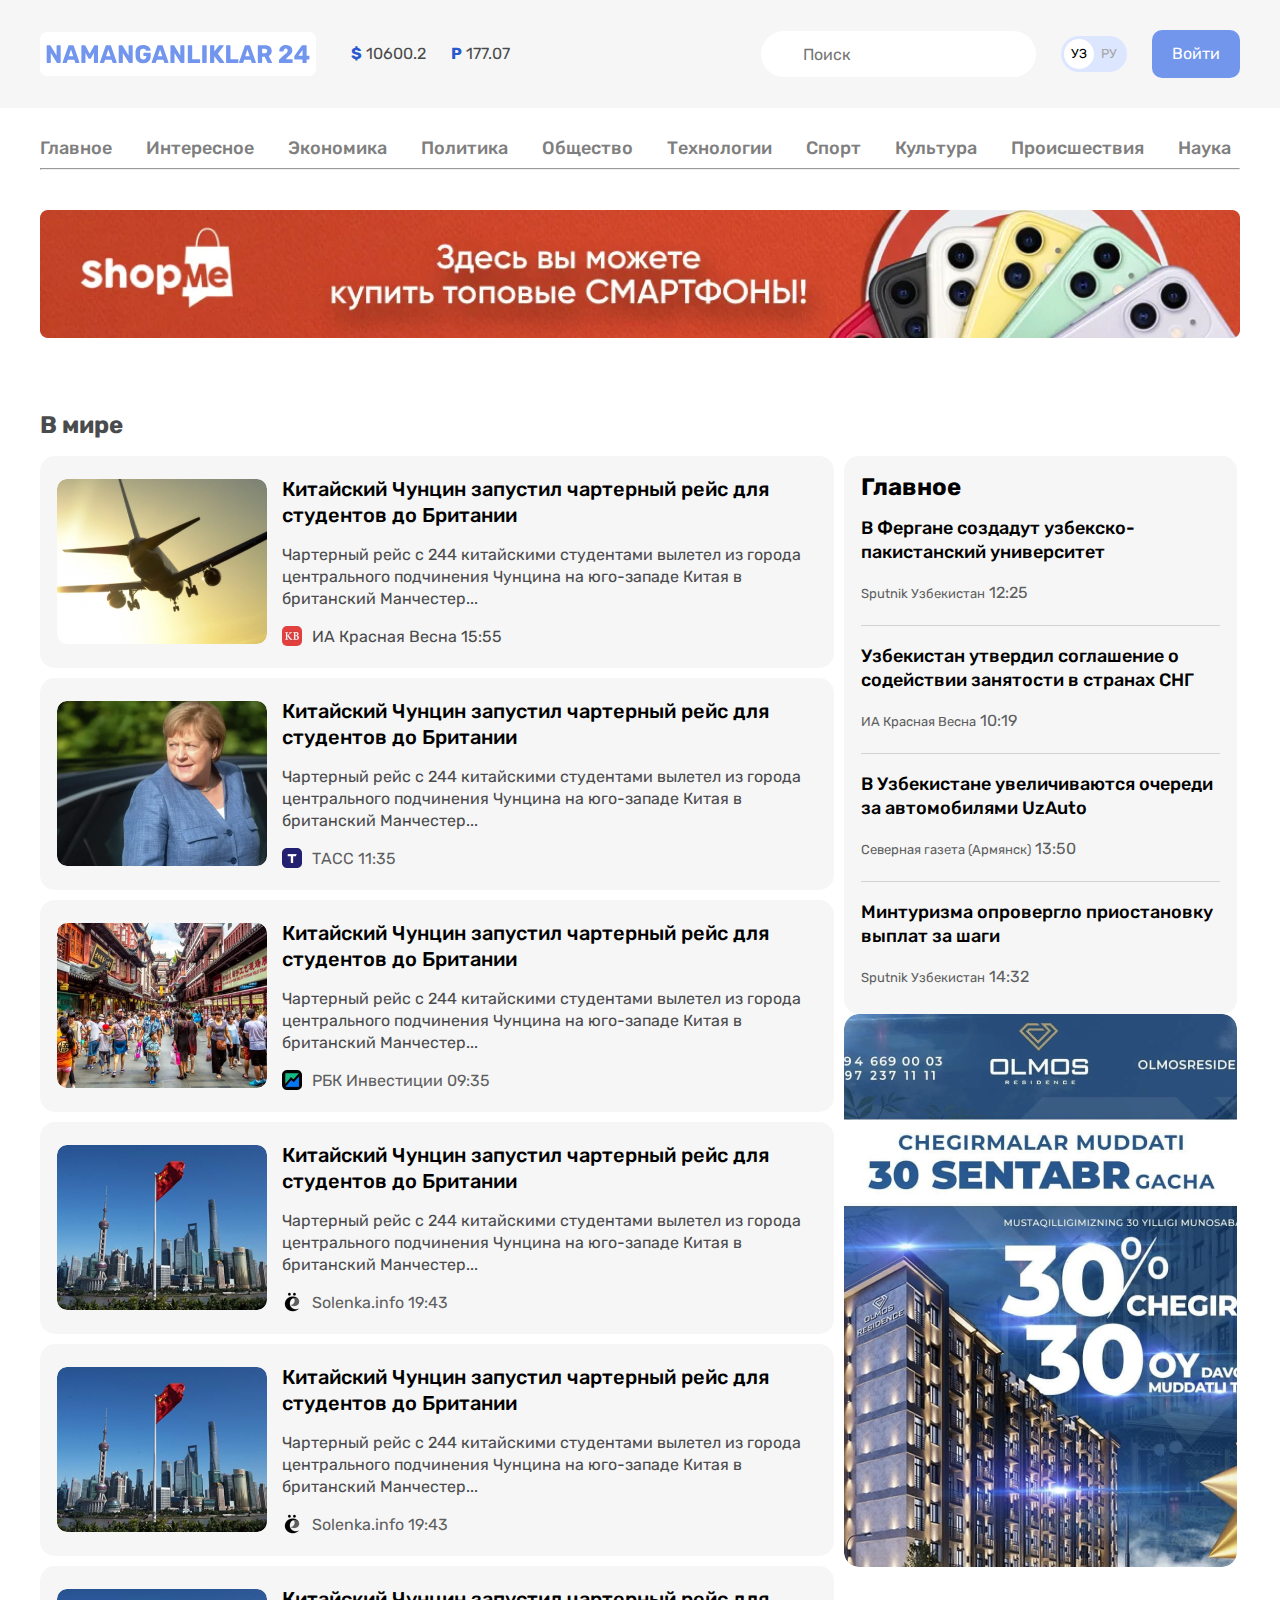
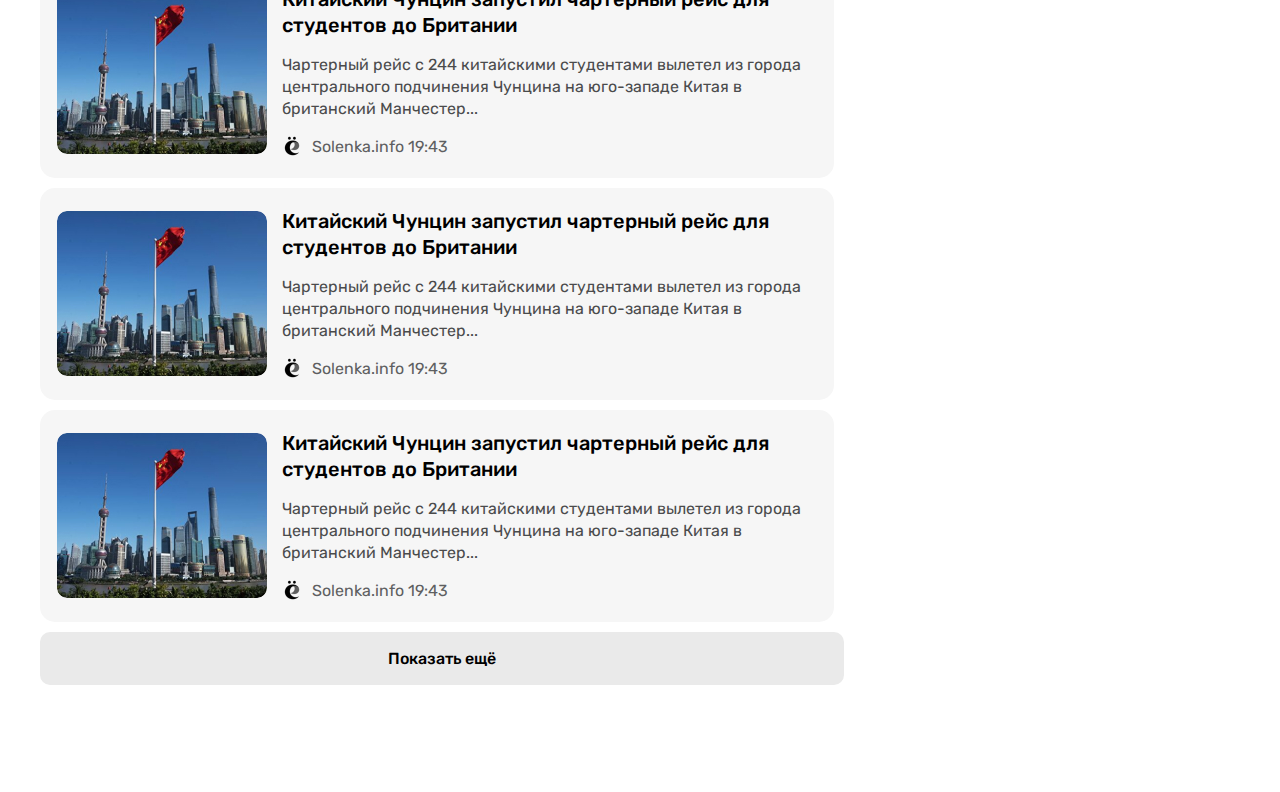
==== index-2.html @ bfdbe7aa "add page interesting" ====
<!DOCTYPE html>
<html lang="uz">
<head>
    <meta charset="UTF-8">
    <meta http-equiv="X-UA-Compatible" content="IE=edge">
    <meta name="viewport" content="width=device-width, initial-scale=1.0">
    <title>Интересное</title>
    <!-- Fonts -->
    <link rel="preconnect" href="https://fonts.googleapis.com">
    <link rel="preconnect" href="https://fonts.gstatic.com" crossorigin>
    <link href="https://fonts.googleapis.com/css2?family=Rubik:wght@400;500;700&display=swap" rel="stylesheet">
    <!-- Stayle -->
    <link rel="stylesheet" href="styles/normalize.css">
    <link rel="stylesheet" href="styles/style.css">
    <!-- Link -->
</head>
<body>
    <!-- <<<Header>>> -->
        <header class="site-header">
            <div class="site-header-top">
                <div class="container site-header-container">
                    
                    <a class="site-header-logo" href="index.html">
                        <img class="logo-img" src="img/logo-img.svg" alt="logo" width="264" height="28">
                    </a>
                    <ul class="site-header-value-info">
                        <li class="site-header-currency">
                            <b class="currency-rates-type">$</b>
                            <span class="site-header-dollar-value">10600.2</span>
                        </li>
                        <li class="site-header-currency">
                            <b class="currency-rates-type">Р</b>
                            <span class="site-header-dollar-value">177.07</span>
                        </li>
                    </ul>
                    
                    <!-- 
                    -->
                    
                    <!-- search -->
                    <form action="https://olcha.uz" method="get">
                        <input class="input-search" type="text" name="search" placeholder="Поиск">
                    </form>
                    
                    <!-- Toogler lang -->
                    <div class="lang-toogle">
                        <a class="lang-toogle-link lang-toogle-link-active" href="index.html">УЗ</a>
                        <a class="lang-toogle-link" href="index.html">РУ</a>
                    </div>
                    <!-- site header link button -->
                    <a class="button button-site-header" href="#">Войти</a>
                </div>
            </div>
        </header>
        
        <!-- Navigation -->
        <div class="container site-nav-wrapper">
            <ul class="site-nav">
                <li class="site-nav-list"><a class="site-nav-list-link" href="index.html">Главное</a>
                </li>
                <li class="site-nav-list"><a class="site-nav-list-link" href="index-2.html">Интересное</a>
                </li>
                <li class="site-nav-list"><a class="site-nav-list-link" href="#">Экономика</a>
                </li>
                <li class="site-nav-list"><a class="site-nav-list-link" href="#">Политика</a>
                </li>
                <li class="site-nav-list"><a class="site-nav-list-link" href="#">Общество</a>
                </li>
                <li class="site-nav-list"><a class="site-nav-list-link" href="#">Технологии</a>
                </li>
                <li class="site-nav-list"><a class="site-nav-list-link" href="#">Спорт</a>
                </li>
                <li class="site-nav-list"><a class="site-nav-list-link" href="#">Культура</a>
                </li>
                <li class="site-nav-list"><a class="site-nav-list-link" href="#">Происшествия</a>
                </li>
                <li class="site-nav-list"><a class="site-nav-list-link" href="#">Наука</a>
                </li>
            </ul>
            
            <hr class="hr">
            
            <a class="banner" href="https://olcha.uz" target="_blank">
                <img class="banner-img" src="img/banner.jpg" alt="Reklam banner">
            </a>
        </div>
        <!-- <<<Global cards>>> -->
            <h2 class="container titlemir">В мире</h2>
        <div class="container layout-2-1">
            <div class="layout-2-1-global-news">
                <div class="global-news">
                    <div class="global-news-list">
                        <img class="global-news-img" src="img/airbus.jpg" alt="airbus" width="210" height="165">
                        <div class="news-title">
                            <a class="global-news-link" href="#">
                                <h2 class="global-news-title">Китайский Чунцин запустил чартерный рейс для студентов до Британии</h2>
                            </a>
                            <p class="global-news-text">Чартерный рейс с 244 китайскими студентами вылетел из города центрального подчинения Чунцина на юго-западе Китая в британский Манчестер...
                            </p>
                            <span class="global-news-span-time">
                                <img class="icon-news" src="img/krasnayavesna.svg" alt="krasnayavesn icon" width="20" height="20">
                                ИА Красная Весна 15:55
                            </span>
                        </div>
                    </div>
                    <div class="global-news-list">
                        <img class="global-news-img" src="img/deputat.jpg" alt="deputat" width="210" height="165">
                        <div class="news-title">
                            <a class="global-news-link" href="#">
                                <h2 class="global-news-title">Китайский Чунцин запустил чартерный рейс для студентов до Британии</h2>
                            </a>
                            <p class="global-news-text">Чартерный рейс с 244 китайскими студентами вылетел из города центрального подчинения Чунцина на юго-западе Китая в британский Манчестер...
                            </p>
                            <span class="global-news-span-time">
                                <img class="icon-news" src="img/tacc.png" alt="icon tacc" width="20" height="20">
                                <p class="card-time">ТАСС 11:35
                            </span>
                        </div>
                    </div>
                    
                    <div class="global-news-list">
                        <img class="global-news-img" src="img/china-street.jpg" alt="china street" width="210" height="165">
                        <div class="news-title">
                            <a class="global-news-link" href="#">
                                <h2 class="global-news-title">Китайский Чунцин запустил чартерный рейс для студентов до Британии</h2>
                            </a>
                            <p class="global-news-text">Чартерный рейс с 244 китайскими студентами вылетел из города центрального подчинения Чунцина на юго-западе Китая в британский Манчестер...
                            </p>
                            <span class="global-news-span-time">
                                <img class="icon-news" src="img/rbk.png" alt="icon-rbk" width="20" height="20">
                                <p class="card-time">РБК Инвестиции 09:35</p>
                            </span>
                        </div>
                    </div>
                    <div class="global-news-list">
                        <img class="global-news-img" src="img/china-flag.jpg" alt="flag china" width="210" height="165">
                        <div class="news-title">
                            <a class="global-news-link" href="#">
                                <h2 class="global-news-title">Китайский Чунцин запустил чартерный рейс для студентов до Британии</h2>
                            </a>
                            <p class="global-news-text">Чартерный рейс с 244 китайскими студентами вылетел из города центрального подчинения Чунцина на юго-западе Китая в британский Манчестер...
                            </p>
                            <span class="global-news-span-time">
                                <img class="icon-news" src="img/solenko.png" alt="icon solenko" width="20" height="20">
                                <p class="card-time">Solenka.info 19:43</p>
                            </span>
                        </div>
                    </div>
                    <div class="global-news-list">
                        <img class="global-news-img" src="img/china-flag.jpg" alt="flag china" width="210" height="165">
                        <div class="news-title">
                            <a class="global-news-link" href="#">
                                <h2 class="global-news-title">Китайский Чунцин запустил чартерный рейс для студентов до Британии</h2>
                            </a>
                            <p class="global-news-text">Чартерный рейс с 244 китайскими студентами вылетел из города центрального подчинения Чунцина на юго-западе Китая в британский Манчестер...
                            </p>
                            <span class="global-news-span-time">
                                <img class="icon-news" src="img/solenko.png" alt="icon solenko" width="20" height="20">
                                <p class="card-time">Solenka.info 19:43</p>
                            </span>
                        </div>
                    </div>   
                    <div class="global-news-list">
                        <img class="global-news-img" src="img/china-flag.jpg" alt="flag china" width="210" height="165">
                        <div class="news-title">
                            <a class="global-news-link" href="#">
                                <h2 class="global-news-title">Китайский Чунцин запустил чартерный рейс для студентов до Британии</h2>
                            </a>
                            <p class="global-news-text">Чартерный рейс с 244 китайскими студентами вылетел из города центрального подчинения Чунцина на юго-западе Китая в британский Манчестер...
                            </p>
                            <span class="global-news-span-time">
                                <img class="icon-news" src="img/solenko.png" alt="icon solenko" width="20" height="20">
                                <p class="card-time">Solenka.info 19:43</p>
                            </span>
                        </div>
                    </div>    
                    <div class="global-news-list">
                        <img class="global-news-img" src="img/china-flag.jpg" alt="flag china" width="210" height="165">
                        <div class="news-title">
                            <a class="global-news-link" href="#">
                                <h2 class="global-news-title">Китайский Чунцин запустил чартерный рейс для студентов до Британии</h2>
                            </a>
                            <p class="global-news-text">Чартерный рейс с 244 китайскими студентами вылетел из города центрального подчинения Чунцина на юго-западе Китая в британский Манчестер...
                            </p>
                            <span class="global-news-span-time">
                                <img class="icon-news" src="img/solenko.png" alt="icon solenko" width="20" height="20">
                                <p class="card-time">Solenka.info 19:43</p>
                            </span>
                        </div>
                    </div>   
                    <div class="global-news-list">
                        <img class="global-news-img" src="img/china-flag.jpg" alt="flag china" width="210" height="165">
                        <div class="news-title">
                            <a class="global-news-link" href="#">
                                <h2 class="global-news-title">Китайский Чунцин запустил чартерный рейс для студентов до Британии</h2>
                            </a>
                            <p class="global-news-text">Чартерный рейс с 244 китайскими студентами вылетел из города центрального подчинения Чунцина на юго-западе Китая в британский Манчестер...
                            </p>
                            <span class="global-news-span-time">
                                <img class="icon-news" src="img/solenko.png" alt="icon solenko" width="20" height="20">
                                <p class="card-time">Solenka.info 19:43</p>
                            </span>
                        </div>
                    </div>      
                </div>
                <button class="button button-block" type="button">Показать ещё</button>
            </div>
            
            
            <!--|||||||||||||||||||||||||||SIdeBAR ||||||||||||||||||||||||||||||||||||||||| -->
            <div class="layout-2-1-sidebar">
                <section class="sidebar-section">
                    <div class="sidebar-wrapper">
                        <h2 class="sidebar-title">Главное</h2>
                        <ul class="sidebar-list">
                            <li class="sidebar-list-item">
                                <a class="sidebar-list-item-link" href="#">
                                    <h3 class="sidebar-list-item-title">В Фергане создадут узбекско-пакистанский университет</h3>
                                </a>
                                <div class="side-bar-time-wrapper">
                                    <span class="sidebar-time-channel-info">Sputnik Узбекистан</span>
                                    <time class="datatime" datetime="2021-09-27T12:25:00">12:25</time>
                                </div>
                            </li>
                            <li class="sidebar-list-item">
                                <a class="sidebar-list-item-link" href="#">
                                    <h3 class="sidebar-list-item-title">Узбекистан утвердил соглашение о содействии занятости в странах СНГ</h3>
                                </a>
                                <div class="side-bar-time-wrapper">
                                    <span class="sidebar-time-channel-info">ИА Красная Весна</span>
                                    <time class="datatime" datetime="2021-09-27T10:19:00">10:19</time>
                                </div>
                            </li>
                            <li class="sidebar-list-item">
                                <a class="sidebar-list-item-link" href="#">
                                    <h3 class="sidebar-list-item-title">В Узбекистане увеличиваются очереди за автомобилями UzAuto</h3>
                                </a>
                                <div class="side-bar-time-wrapper">
                                    <span class="sidebar-time-channel-info">Северная газета (Армянск)</span>
                                    <time class="datatime" datetime="2021-09-27T13:50:00">13:50</time>
                                </div>
                            </li>
                            <li class="sidebar-list-item">
                                <a class="sidebar-list-item-link" href="#">
                                    <h3 class="sidebar-list-item-title">Минтуризма опровергло приостановку выплат за шаги</h3>
                                </a>
                                <div class="side-bar-time-wrapper side-bar-time-wrapper-last">
                                    <span class="sidebar-time-channel-info">Sputnik Узбекистан</span>
                                    <time class="datatime" datetime="2021-09-27T14:32:00">14:32</time>
                                </div>
                            </li>
                        </ul>
                    </div>
                    <a class="test" href="#">
                        <img class="olmos-build-2" src="img/olmos-2.png" alt="olmos-building" width="393" height="553">
                    </a>
                </section>
            </div>
        </div>
    </div>
    </body>
    </html>
---- styles/style.css ----
*{
    box-sizing: border-box;
}

.html{
    height: 100%;
    scroll-behavior: smooth;
}
body{
    padding: 0;
    margin: 0;
    flex-direction: column;  
    font-family: "rubik", 'sans-serif';
    color: black;
    background-color: white;
    font-size: 16px;
    line-height: 22px;
    color: #4A4B4C;
}
.container{
    width: 100%;
    max-width: 1240px;
    padding-left: 20px;
    padding-right: 20px;
    margin-left: auto;
    margin-right: auto;
}
*:focus {
    outline: 2px dashed #7299ec;
    outline-offset: 3px;
}

.button {
    padding: 13px 20px;
    background-color: #7296ec;
    border-radius: 10px;  
    color: #fff;
    text-decoration: none; 
    border-style: none;
}
.button-block{
    padding-top: 17px;
    padding-bottom: 17px;
    width: 100%;
    background-color:#EAEAEA;
    color: #000000;
    font-family: 'Rubik';
    font-style: normal;
    font-weight: 500;
    font-size: 16px;
    line-height: 19px;
    border-radius: 10px;
    margin-bottom: 107px;
}
/* header-stylesw */

.site-header-top {
    background-color: #F6F6F6;
    padding-top: 30px;
    padding-bottom: 30px;
}
.site-header-container {
    display: flex;
    align-items: center;
}
.site-header-logo{
    display: flex;
    margin-right: 35px;
    padding: 8px 6px;
    background-color: #fff;
    border-radius: 7px;
    
}

.logo-img {
    width: 264px;
    height: 28px;
    object-fit: contain;
}

.site-header-logo:hover{
    opacity: 0.8;
}
.site-header-logo:active{
    opacity: 0.6;
}

.site-header-value-info {
    display: flex;
    align-items: center;
    list-style: none;
    padding: 0;
    margin: 0;
    list-style: none;
    margin-right: auto;
}
.site-header-dollar {
    margin-right: 35px;
}
.currency-rates-type {
    font-style: normal;
    font-weight: 700;
    font-size: 16px;
    line-height: 19px;
    color: #2959CE;
}
.site-header-currency:not(:last-child){
    margin-right: 25px;
}
/* search */
.input-search{ 
    width: 275px;
    padding-top: 15px;
    padding-left: 42px;
    padding-bottom: 13px;
    border-radius: 60px;
    border-style: none;
    margin-right: 25px;
}

/* toogle */
.lang-toogle {
    display: flex;
    padding: 3px;
    background-color: #dce6ff;
    border-radius: 39px;
    margin-right: 25px;
}
.lang-toogle-link {
    width: 30px;
    height: 30px;
    border-radius: 50%;
    line-height: 30px;
    text-align: center;
    text-decoration: none;
    font-size: 13px;
    color: #a6a6a6;
    
}
.lang-toogle-link:hover{
    text-decoration: underline  ;
}
.lang-toogle-link-active {
    background-color: #fff;
    color: black;
}
/* site-header-main-link */
.button-site-header:hover{
    opacity: 0.8;
}
.button-site-header:active {
    opacity: 0.6;
}

/* Site-nav */
.site-nav-wrapper {
    margin-top: 30px;
    margin-bottom: 20px;
}
.site-nav {
    display: flex;
    flex-wrap: wrap;
    list-style: none;
    margin: 0;
    padding: 0;
}
.site-nav-list:not(:last-child){
    margin-right: 34px;
}

.site-nav-list-link {
    text-decoration: none;
    color: #7F7F7F;
    text-decoration: none;
    font-weight: 500;
    font-size: 18px;
    line-height: 21.33px;
}

.site-nav-list-link:hover{
    color: #7296ec;
    transition: 0.6s ease;
}

.site-nav-list-link:active{
    opacity: 0.8;
    color: #000;
}
.hr{
    margin-bottom: 40px;
}
.banner-img{
    border-style: none;
    margin-bottom: 50px;
}
.banner{
    
    margin-bottom: 50px;
}



/* news card */
.hero-container{
    width: 1240px;
    margin-bottom: 60px;
}
.hero-card.hero-card.hero-card{
    padding: 20px 17px 15px 17px;
    margin-right: 10px;
    margin-bottom: 10px;
    display: flex;
    justify-content: center;
    border-radius: 15px;
    background-color: #f6f6f6;
    width: 393px;
    padding: 20px, 17px, 15px, 17px;
}


.hero-card:last-child{
    margin: 0;
}


.hero-card-link{
    text-decoration: none;
}
.hero-card-list{
    width: auto;
    display: flex;
    flex-wrap: wrap;
    margin: 0;
    padding: 0;
    list-style: none;
}

.hero-card-list-item{
    margin: 0;
    padding: 0;
}
.hero-title{
    margin-bottom: 10px;
    margin: 0;
    color: #000;
    font-weight: 500;
    font-size: 20px;
    line-height: 26px;
}
.card-title-thre{
    width: 294px;
}

.hero-title:hover{
    color: #7296ec;
    transition: 0.5s ease;
}
.hero-title:active{
    opacity: 0.8;
}
.hero-text{
    margin-bottom: 15px;
    color: #4A4B4C;
    line-height: 22px;
}
.hero-card.hero-card.hero-card:nth-child(3n){
    display: flex;    
}

.card-img{
    border-radius: 10px;
    margin-bottom: 15px;
}
.card-time{
    margin: 0;
    color: #5E5F61;
}
.icon-news{
    margin-right: 10px;
}
.time-wrapper{
    display: flex;
    align-items: center;
}

/* notfication CTA */
.notification-wrapper{
    padding-top: 24px;
    padding-bottom: 24px;    max-width: 1050px;
    width: 100%;
    margin: 0 auto;
    display: flex;
    justify-content: space-between;
    align-items: center;
    background-image: url(../img/news-reporter.jpg);
    background-size: cover;
    background-position: center;
    padding-left: 29px;
    padding-right: 71px;
    margin-bottom: 60px;
    
    
    
}
.notification-title-wrapper{
    max-width: 404px;
    font-size: 20px;
    font-weight: 500;
    line-height: 26px;
    letter-spacing: 0em;
    text-align: left;
    
    
    
}
.notification-title{
    font-family: 'rubik';
    font-weight: 500;
    font-size: 20px; padding: 0;
    margin: 0;
    line-height: 26px;
    color: #000000;
}
.button-orange{
    
    color: #fff;
    background-color: #F78B3B;
}

/* news-grid */

.news-list-item {
    display: flex;
}
.article-card-horizontal {
    width: 797px;
}
.news-list-item-img {
    display: flex;
    justify-content: flex-start;
    margin-right: 25px;
}
.news-card-title {
    font-family: 'Rubik';
    font-style: normal;
    font-weight: 500;
    font-size: 20px;
    line-height: 26px;
    color: #000;
}
.news-card-text {
    font-family: 'Rubik';
    font-style: normal;
    font-weight: 400;
    font-size: 16px;
    line-height: 22px;
}



/* global-news */
.global-news{
    margin-bottom: 10px;
}

.global-news-list{
    display: flex;
    align-items: center;
    max-width: 797px;  
    background-color: #F6F6F6;
    padding: 20px 17px;
    border-radius: 15px;
    margin-bottom: 10px;
    margin-right: 10px;
}
.global-news-list:not(:last-child){
    margin-bottom: 10px;
}

.global-news-link {
    margin: 0;
    padding: 0;
    color: #000;
    text-decoration: none;
}
.global-news-title {
    max-width: 535px;
    width: 100%;
    font-family: 'Rubik';
    font-style: normal;
    font-weight: 500;
    font-size: 20px;
    line-height: 26px;
    margin: 0;
    padding: 0;
}
.global-news-title:hover{
    color: #7296ec;
    transition: 0.4s ease;
}

.global-news-title:active{
    opacity: 0.8;
    transition: 0.4s ease;
}

.global-news-text {
    max-width: 535px;
    width: 100%;
    font-family: 'Rubik';
    font-style: normal;
    font-weight: 400;
    font-size: 16px;
    line-height: 22px;
    color: #4A4B4C;
}
.global-news-img{
    margin-right: 15px;
    border-radius: 10px;
}
.global-news-span-time {
    display: flex;
}


/* Sidebar */
.layout-2-1{
    display: flex;
    align-items: flex-start;
}

.layout-2-1-sidebar{
    width: 393px;
}
.sidebar-section {
    
}
.sidebar-wrapper{
    padding: 20px 17px 25px;
    border-radius: 15px;
    background-color: #f6f6f6;
    color: #000;
}
.sidebar-title {
    margin: 0;
    padding: 0;
}
.sidebar-list {
    margin: 0;
    padding: 0;
}
.sidebar-list-item {
    list-style: none;
}
.sidebar-list-item:not(:last-child){
    border-bottom: 1px solid #d2d2d2;
}

.sidebar-list-item-link {
    display: inline-block;
    color: #000;
    text-decoration: none;
}
.sidebar-list-item-link:hover{
    color: #7296ec;
    transition: 0.6s ease;
}
.sidebar-list-item-link:active{
    opacity: 0.8;
    color: #000;
}
.sidebar-list-item-title{
    font-weight: 500;
    font-size: 18px;
    line-height: 24px;
}
.side-bar-time-wrapper {
    padding-bottom: 20px;
}
.side-bar-time-wrapper-last{
    padding-bottom: 0;
}
.sidebar-time-channel-info {
    padding: 0;
    font-size: 13px;
    line-height: normala;
    color: #5E5F61;
}
.datatime{
    color: #5E5F61;
} 

.olmos-build{
    display: flex;
    object-fit: cover;
    position: absolute;
}



.olmos-build-2{
    object-fit: contain;
    border-radius: 15px;
}

/* footer */
.footer {   
    padding-top: 40px;
    background-color:  #7297EF;
}
.footer-container {
    max-width: 1040px;
    width: 100%;
}
.footer-logo{
    margin-bottom: 15px;
}
.footer-logo {
}
.site-footer-list {
    display: flex;
    align-items: top;
    padding-bottom: 30px;
    /* margin-bottom: 20px; */
    border-bottom: 1px solid #CECECE;
}
.site-footer-p {
    width: 229px;
    margin: 0;
    margin-right: 203px;
    color: #fff;
    font-family: 'Rubik';
    font-style: normal;
    font-weight: 400;
    font-size: 12px;
    line-height: 19px;
}
.footer-list {
    width: 167px;
    margin: 0;
    padding: 0;
    list-style: none;
    margin-right: 100px;
}
.footer-list-last{
    margin: 0;
}
.footer-list-last{
    width: auto;
}
.footter-list-item {
    margin-bottom: 20px;
}
.footter-list-item:last-child{
    margin-bottom: 0;
}
.list-last{
    margin-bottom: 0;
}
.footer-list-item:last-child{
    margin-bottom: 0;
}
.footer-list-link{
    font-style: normal;
    font-weight: 500;
    font-size: 16px;
    line-height: 19px;
    text-decoration: none;
    color: #fff;
}
.footer-list-link:hover{
    color: silver;
    
}
.sot-set{
    display: flex;
    align-items: center;
    justify-content: space-between; 
    padding-top: 20px;
    padding-bottom: 33px;
}
.sot-set-title{
    color: #fff;
    font-family: 'Rubik';
    font-style: normal;
    font-weight: 500;
    font-size: 18px;
    line-height: 23px;
}
.sot-set-title:hover{
    color:  #DCE6FF;
    transition: 0.4s ease;
}
.sot-set-list {
    display: flex;
    align-items: center;
    list-style: none;
    
}
.sot-set-item {
    margin-right: 25px;
}
.sot-set-item:last-child{
    margin-right: 0;
}
.sot-set-link {
}
.sot-set-img {
    
}
.sot-set-img:hover{
    opacity: 0.8;
    transition: 0.4s ease;
}
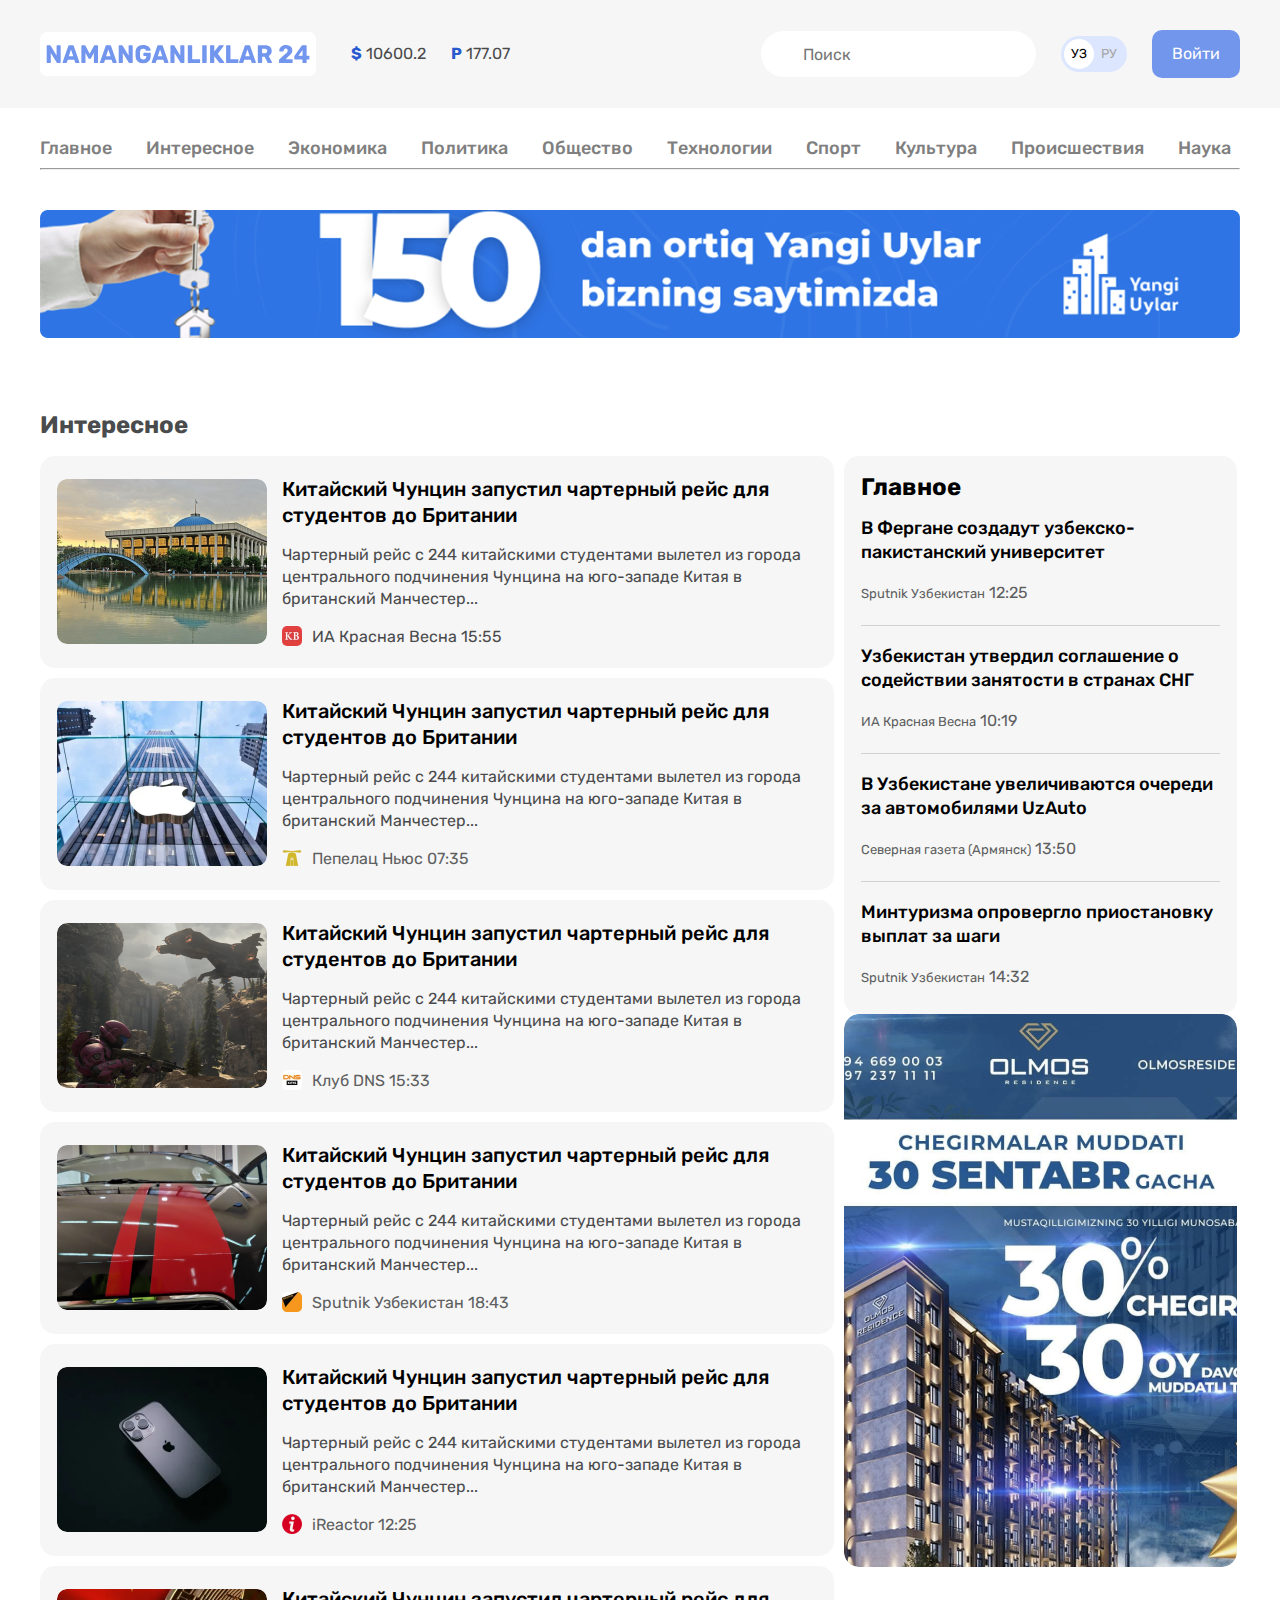
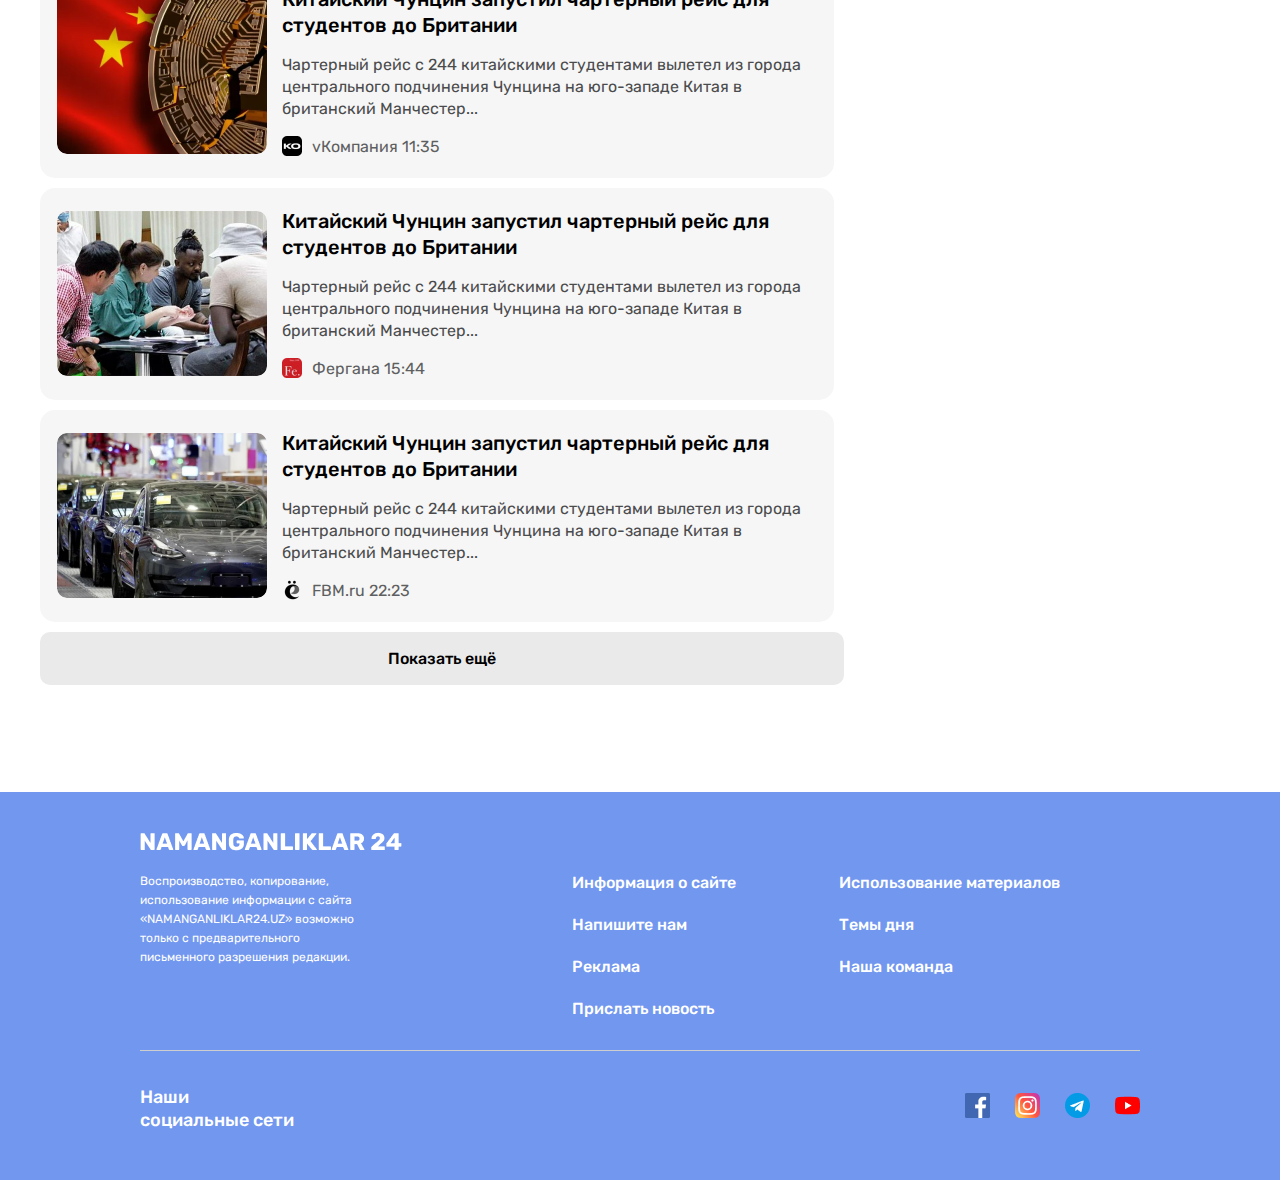
==== commit eb07b72c: "add fix bags second page" ====
--- a/index-2.html
+++ b/index-2.html
@@ -81,16 +81,16 @@
             <hr class="hr">
             
             <a class="banner" href="https://olcha.uz" target="_blank">
-                <img class="banner-img" src="img/banner.jpg" alt="Reklam banner">
+                <img class="banner-img" src="img/page-2/List/yangi-uylar.png" alt="Reklam banner">
             </a>
         </div>
         <!-- <<<Global cards>>> -->
-            <h2 class="container titlemir">В мире</h2>
+            <h2 class="container titlemir">Интересное</h2>
         <div class="container layout-2-1">
             <div class="layout-2-1-global-news">
                 <div class="global-news">
                     <div class="global-news-list">
-                        <img class="global-news-img" src="img/airbus.jpg" alt="airbus" width="210" height="165">
+                        <img class="global-news-img" src="img/page-2/List/tashkent.png" alt="airbus" width="210" height="165" srcset="img/page-2/List/tashkent@2x.png">
                         <div class="news-title">
                             <a class="global-news-link" href="#">
                                 <h2 class="global-news-title">Китайский Чунцин запустил чартерный рейс для студентов до Британии</h2>
@@ -104,36 +104,92 @@
                         </div>
                     </div>
                     <div class="global-news-list">
-                        <img class="global-news-img" src="img/deputat.jpg" alt="deputat" width="210" height="165">
-                        <div class="news-title">
-                            <a class="global-news-link" href="#">
-                                <h2 class="global-news-title">Китайский Чунцин запустил чартерный рейс для студентов до Британии</h2>
-                            </a>
-                            <p class="global-news-text">Чартерный рейс с 244 китайскими студентами вылетел из города центрального подчинения Чунцина на юго-западе Китая в британский Манчестер...
-                            </p>
-                            <span class="global-news-span-time">
-                                <img class="icon-news" src="img/tacc.png" alt="icon tacc" width="20" height="20">
-                                <p class="card-time">ТАСС 11:35
-                            </span>
-                        </div>
-                    </div>
-                    
-                    <div class="global-news-list">
-                        <img class="global-news-img" src="img/china-street.jpg" alt="china street" width="210" height="165">
-                        <div class="news-title">
-                            <a class="global-news-link" href="#">
-                                <h2 class="global-news-title">Китайский Чунцин запустил чартерный рейс для студентов до Британии</h2>
-                            </a>
-                            <p class="global-news-text">Чартерный рейс с 244 китайскими студентами вылетел из города центрального подчинения Чунцина на юго-западе Китая в британский Манчестер...
-                            </p>
-                            <span class="global-news-span-time">
-                                <img class="icon-news" src="img/rbk.png" alt="icon-rbk" width="20" height="20">
-                                <p class="card-time">РБК Инвестиции 09:35</p>
-                            </span>
-                        </div>
-                    </div>
-                    <div class="global-news-list">
-                        <img class="global-news-img" src="img/china-flag.jpg" alt="flag china" width="210" height="165">
+                        <img class="global-news-img" src="img/page-2/List/apple/apple.png" alt="deputat" width="210" height="165" srcset="img/page-2/List/apple/apple@2x.png">
+                        <div class="news-title">
+                            <a class="global-news-link" href="#">
+                                <h2 class="global-news-title">Китайский Чунцин запустил чартерный рейс для студентов до Британии</h2>
+                            </a>
+                            <p class="global-news-text">Чартерный рейс с 244 китайскими студентами вылетел из города центрального подчинения Чунцина на юго-западе Китая в британский Манчестер...
+                            </p>
+                            <span class="global-news-span-time">
+                                <img class="icon-news" src="img/page-2/List/bell-icon.png" alt="icon tacc" width="20" height="20">
+                                <p class="card-time">Пепелац Ньюс 07:35
+                            </span>
+                        </div>
+                    </div>
+                    
+                    <div class="global-news-list">
+                        <img class="global-news-img" src="img/page-2/List/air/air.png" alt="china street" width="210" height="165" srcset="img/page-2/List/air/air@2x.png">
+                        <div class="news-title">
+                            <a class="global-news-link" href="#">
+                                <h2 class="global-news-title">Китайский Чунцин запустил чартерный рейс для студентов до Британии</h2>
+                            </a>
+                            <p class="global-news-text">Чартерный рейс с 244 китайскими студентами вылетел из города центрального подчинения Чунцина на юго-западе Китая в британский Манчестер...
+                            </p>
+                            <span class="global-news-span-time">
+                                <img class="icon-news" src="img/page-2/List/dns.png" alt="icon-rbk" width="20" height="20">
+                                <p class="card-time">Клуб DNS 15:33</p>
+                            </span>
+                        </div>
+                    </div>
+                    <div class="global-news-list">
+                        <img class="global-news-img" src="img/page-2/List/mustang/mustang.png" alt="flag china" width="210" height="165" srcset="img/page-2/List/mustang/mustang@2x.png">
+                        <div class="news-title">
+                            <a class="global-news-link" href="#">
+                                <h2 class="global-news-title">Китайский Чунцин запустил чартерный рейс для студентов до Британии</h2>
+                            </a>
+                            <p class="global-news-text">Чартерный рейс с 244 китайскими студентами вылетел из города центрального подчинения Чунцина на юго-западе Китая в британский Манчестер...
+                            </p>
+                            <span class="global-news-span-time">
+                                <img class="icon-news" src="img/page-2/List/sputnik.png" alt="icon solenko" width="20" height="20">
+                                <p class="card-time">Sputnik Узбекистан 18:43</p>
+                            </span>
+                        </div>
+                    </div>
+                    <div class="global-news-list">
+                        <img class="global-news-img" src="img/page-2/List/iphone13/iphone13.png" alt="flag china" width="210" height="165" srcset="img/page-2/List/iphone13/iphone13@2x.png">
+                        <div class="news-title">
+                            <a class="global-news-link" href="#">
+                                <h2 class="global-news-title">Китайский Чунцин запустил чартерный рейс для студентов до Британии</h2>
+                            </a>
+                            <p class="global-news-text">Чартерный рейс с 244 китайскими студентами вылетел из города центрального подчинения Чунцина на юго-западе Китая в британский Манчестер...
+                            </p>
+                            <span class="global-news-span-time">
+                                <img class="icon-news" src="img/page-2/List/irector.png" alt="icon solenko" width="20" height="20">
+                                <p class="card-time">iReactor 12:25</p>
+                            </span>
+                        </div>
+                    </div>   
+                    <div class="global-news-list">
+                        <img class="global-news-img" src="img/page-2/List/china/china.png" alt="flag china" width="210" height="165" srcset="img/page-2/List/china/china@2x.png">
+                        <div class="news-title">
+                            <a class="global-news-link" href="#">
+                                <h2 class="global-news-title">Китайский Чунцин запустил чартерный рейс для студентов до Британии</h2>
+                            </a>
+                            <p class="global-news-text">Чартерный рейс с 244 китайскими студентами вылетел из города центрального подчинения Чунцина на юго-западе Китая в британский Манчестер...
+                            </p>
+                            <span class="global-news-span-time">
+                                <img class="icon-news" src="img/page-2/List/ko.png" alt="icon solenko" width="20" height="20">
+                                <p class="card-time">vКомпания 11:35</p>
+                            </span>
+                        </div>
+                    </div>    
+                    <div class="global-news-list">
+                        <img class="global-news-img" src="img/page-2/List/persons/persons.png" alt="flag china" width="210" height="165" srcset="img/page-2/List/persons/persons@2x.png">
+                        <div class="news-title">
+                            <a class="global-news-link" href="#">
+                                <h2 class="global-news-title">Китайский Чунцин запустил чартерный рейс для студентов до Британии</h2>
+                            </a>
+                            <p class="global-news-text">Чартерный рейс с 244 китайскими студентами вылетел из города центрального подчинения Чунцина на юго-западе Китая в британский Манчестер...
+                            </p>
+                            <span class="global-news-span-time">
+                                <img class="icon-news" src="img/page-2/List/fergana.png" alt="icon solenko" width="20" height="20">
+                                <p class="card-time">Фергана 15:44</p>
+                            </span>
+                        </div>
+                    </div>   
+                    <div class="global-news-list">
+                        <img class="global-news-img" src="img/page-2/List/tesla/tesla.png" alt="flag china" width="210" height="165" srcset="img/page-2/List/tesla/tesla@2x.png">
                         <div class="news-title">
                             <a class="global-news-link" href="#">
                                 <h2 class="global-news-title">Китайский Чунцин запустил чартерный рейс для студентов до Британии</h2>
@@ -142,63 +198,7 @@
                             </p>
                             <span class="global-news-span-time">
                                 <img class="icon-news" src="img/solenko.png" alt="icon solenko" width="20" height="20">
-                                <p class="card-time">Solenka.info 19:43</p>
-                            </span>
-                        </div>
-                    </div>
-                    <div class="global-news-list">
-                        <img class="global-news-img" src="img/china-flag.jpg" alt="flag china" width="210" height="165">
-                        <div class="news-title">
-                            <a class="global-news-link" href="#">
-                                <h2 class="global-news-title">Китайский Чунцин запустил чартерный рейс для студентов до Британии</h2>
-                            </a>
-                            <p class="global-news-text">Чартерный рейс с 244 китайскими студентами вылетел из города центрального подчинения Чунцина на юго-западе Китая в британский Манчестер...
-                            </p>
-                            <span class="global-news-span-time">
-                                <img class="icon-news" src="img/solenko.png" alt="icon solenko" width="20" height="20">
-                                <p class="card-time">Solenka.info 19:43</p>
-                            </span>
-                        </div>
-                    </div>   
-                    <div class="global-news-list">
-                        <img class="global-news-img" src="img/china-flag.jpg" alt="flag china" width="210" height="165">
-                        <div class="news-title">
-                            <a class="global-news-link" href="#">
-                                <h2 class="global-news-title">Китайский Чунцин запустил чартерный рейс для студентов до Британии</h2>
-                            </a>
-                            <p class="global-news-text">Чартерный рейс с 244 китайскими студентами вылетел из города центрального подчинения Чунцина на юго-западе Китая в британский Манчестер...
-                            </p>
-                            <span class="global-news-span-time">
-                                <img class="icon-news" src="img/solenko.png" alt="icon solenko" width="20" height="20">
-                                <p class="card-time">Solenka.info 19:43</p>
-                            </span>
-                        </div>
-                    </div>    
-                    <div class="global-news-list">
-                        <img class="global-news-img" src="img/china-flag.jpg" alt="flag china" width="210" height="165">
-                        <div class="news-title">
-                            <a class="global-news-link" href="#">
-                                <h2 class="global-news-title">Китайский Чунцин запустил чартерный рейс для студентов до Британии</h2>
-                            </a>
-                            <p class="global-news-text">Чартерный рейс с 244 китайскими студентами вылетел из города центрального подчинения Чунцина на юго-западе Китая в британский Манчестер...
-                            </p>
-                            <span class="global-news-span-time">
-                                <img class="icon-news" src="img/solenko.png" alt="icon solenko" width="20" height="20">
-                                <p class="card-time">Solenka.info 19:43</p>
-                            </span>
-                        </div>
-                    </div>   
-                    <div class="global-news-list">
-                        <img class="global-news-img" src="img/china-flag.jpg" alt="flag china" width="210" height="165">
-                        <div class="news-title">
-                            <a class="global-news-link" href="#">
-                                <h2 class="global-news-title">Китайский Чунцин запустил чартерный рейс для студентов до Британии</h2>
-                            </a>
-                            <p class="global-news-text">Чартерный рейс с 244 китайскими студентами вылетел из города центрального подчинения Чунцина на юго-западе Китая в британский Манчестер...
-                            </p>
-                            <span class="global-news-span-time">
-                                <img class="icon-news" src="img/solenko.png" alt="icon solenko" width="20" height="20">
-                                <p class="card-time">Solenka.info 19:43</p>
+                                <p class="card-time">FBM.ru 22:23</p>
                             </span>
                         </div>
                     </div>      
@@ -251,12 +251,76 @@
                             </li>
                         </ul>
                     </div>
-                    <a class="test" href="#">
+                    <a class="" href="#">
                         <img class="olmos-build-2" src="img/olmos-2.png" alt="olmos-building" width="393" height="553">
                     </a>
                 </section>
             </div>
         </div>
     </div>
+    <!-- <<<Footer>>> -->
+        <footer class="footer">
+            <div class="container footer-container">
+                <a href="">
+                    <img class="footer-logo " src="img/logo-footer.png" alt="logo">
+                </a>
+               
+                <div class="site-footer-list">
+                    <p class="site-footer-p">Воспроизводство, копирование, использование информации с сайта «NAMANGANLIKLAR24.UZ» возможно только с предварительного письменного разрешения редакции.</p>
+                    <ul class="footer-list">
+                       <li class="footter-list-item">
+                        <a class="footer-list-link" href="#">Информация о сайте</a> 
+                       </li>
+                       <li  class="footter-list-item">
+                        <a class="footer-list-link" href="#">Напишите нам</a> 
+                       </li>
+                       <li class="footter-list-item">
+                        <a class="footer-list-link" href="#">Реклама</a> 
+                       </li>
+                       <li class="footter-list-item">
+                        <a class="footer-list-link" href="#">Прислать новость</a> 
+                       </li> 
+                    </ul>
+                    <ul class="footer-list footer-list-last">
+                        <li class="footter-list-item">
+                            <a class="footer-list-link" href="#">Использование материалов</a>
+                        </li>
+                        <li class="footter-list-item">
+                            <a class="footer-list-link" href="#">Темы дня</a>
+                        </li>
+                        <li class="footter-list-item list-last">
+                            <a class="footer-list-link" href="#">Наша команда</a>
+                        </li>
+                    </ul>
+                </div>
+                <div class="sot-set">
+                    <h2 class="sot-set-title">Наши <br>социальные сети</h2>
+
+                    <ul class="sot-set-list">
+                        <li class="sot-set-item"> 
+                            <a class="sot-set-link" href="#">
+                                <img class="sot-set-img" src="img/facebook.png" alt="facebook" width="25" height="25">
+                            </a>
+                        </li>
+                        <li class="sot-set-item">
+                            <a class="sot-set-link" href="#">
+                                <img class="sot-set-img" src="img/instagram.png" alt="instagram" width="25" height="25">
+                            </a>
+                        </li>
+                        <li class="sot-set-item">
+                            <a class="sot-set-link" href="#">
+                                <img class="sot-set-img" src="img/telegram.png" alt="telegram" width="25" height="25">
+                            </a>
+                        </li>
+                        <li class="sot-set-item">
+                            <a class="sot-set-link" href="#">
+                                <img class="sot-set-img" src="img/youtube1.png" alt="youtube" width="25" height="25">
+                            </a>
+                        </li>
+                    </ul>
+                </div>
+            </div>
+            
+        </footer>
     </body>
     </html>